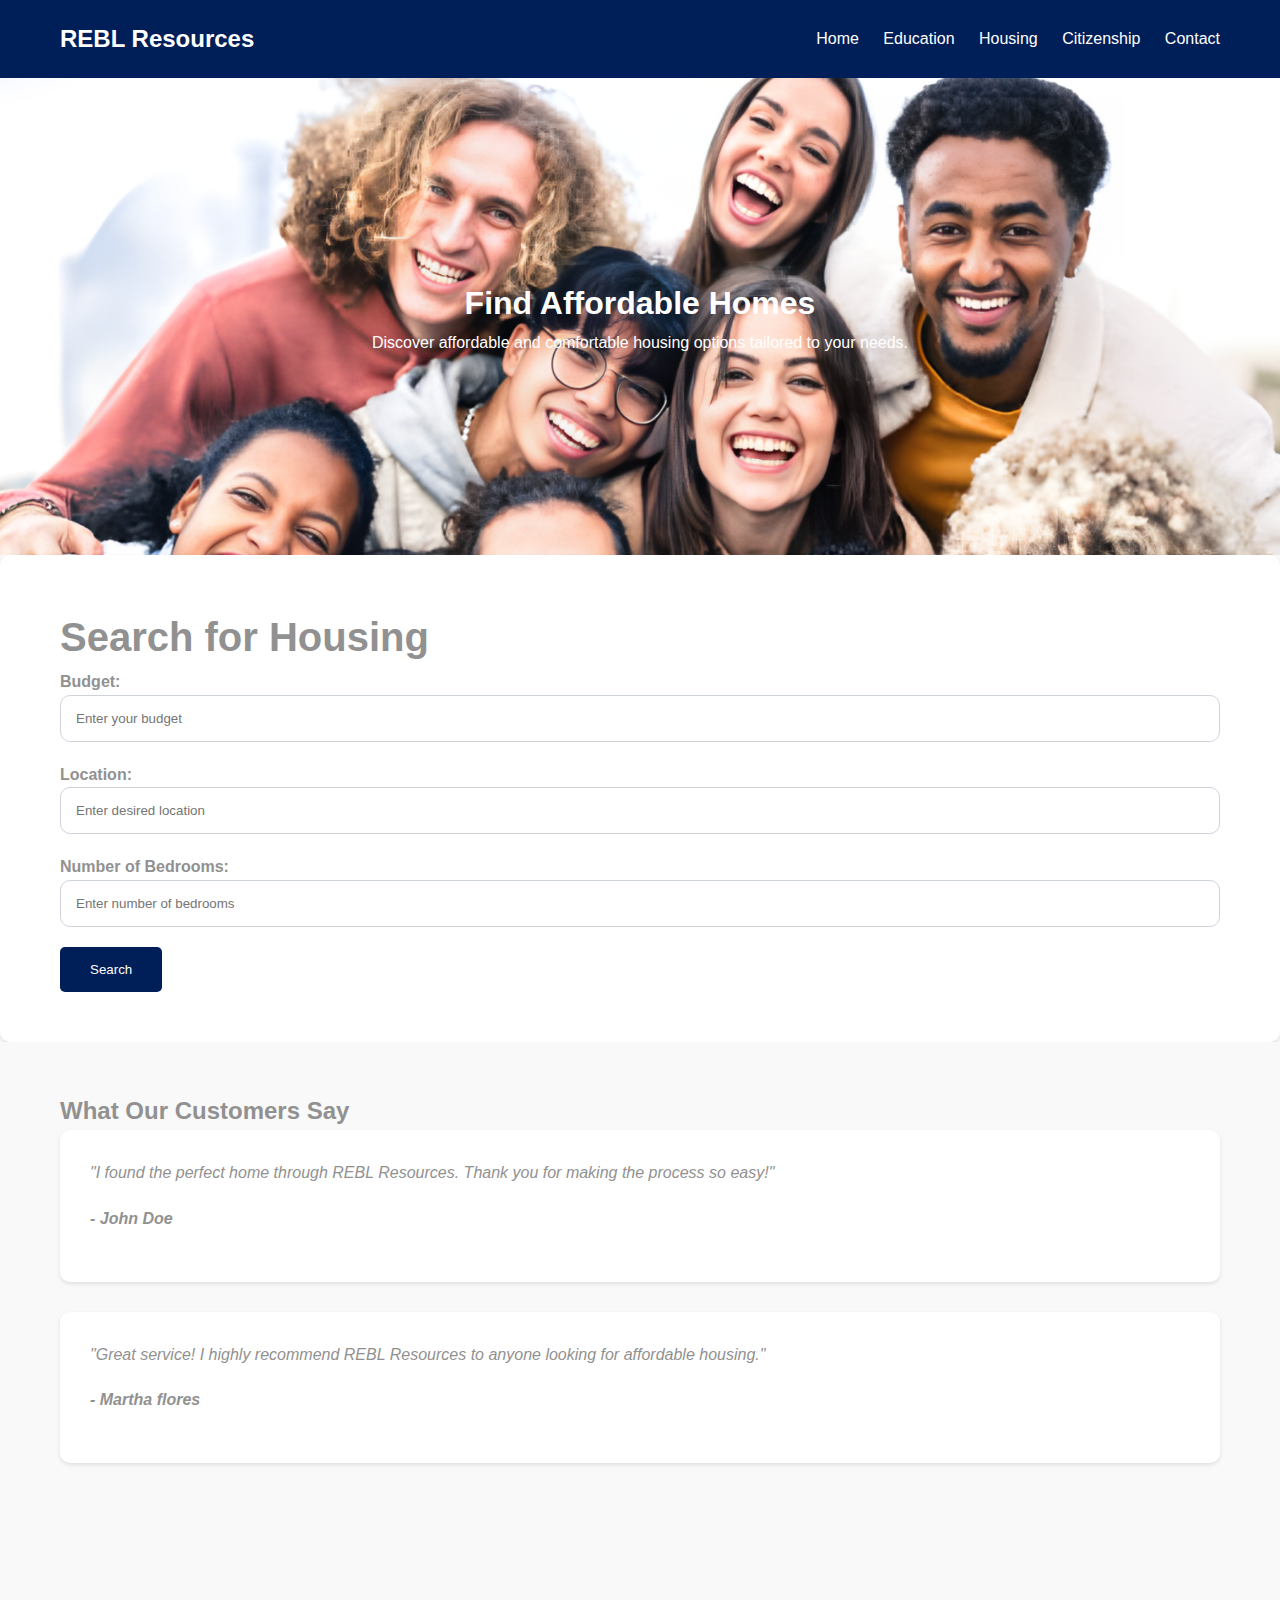
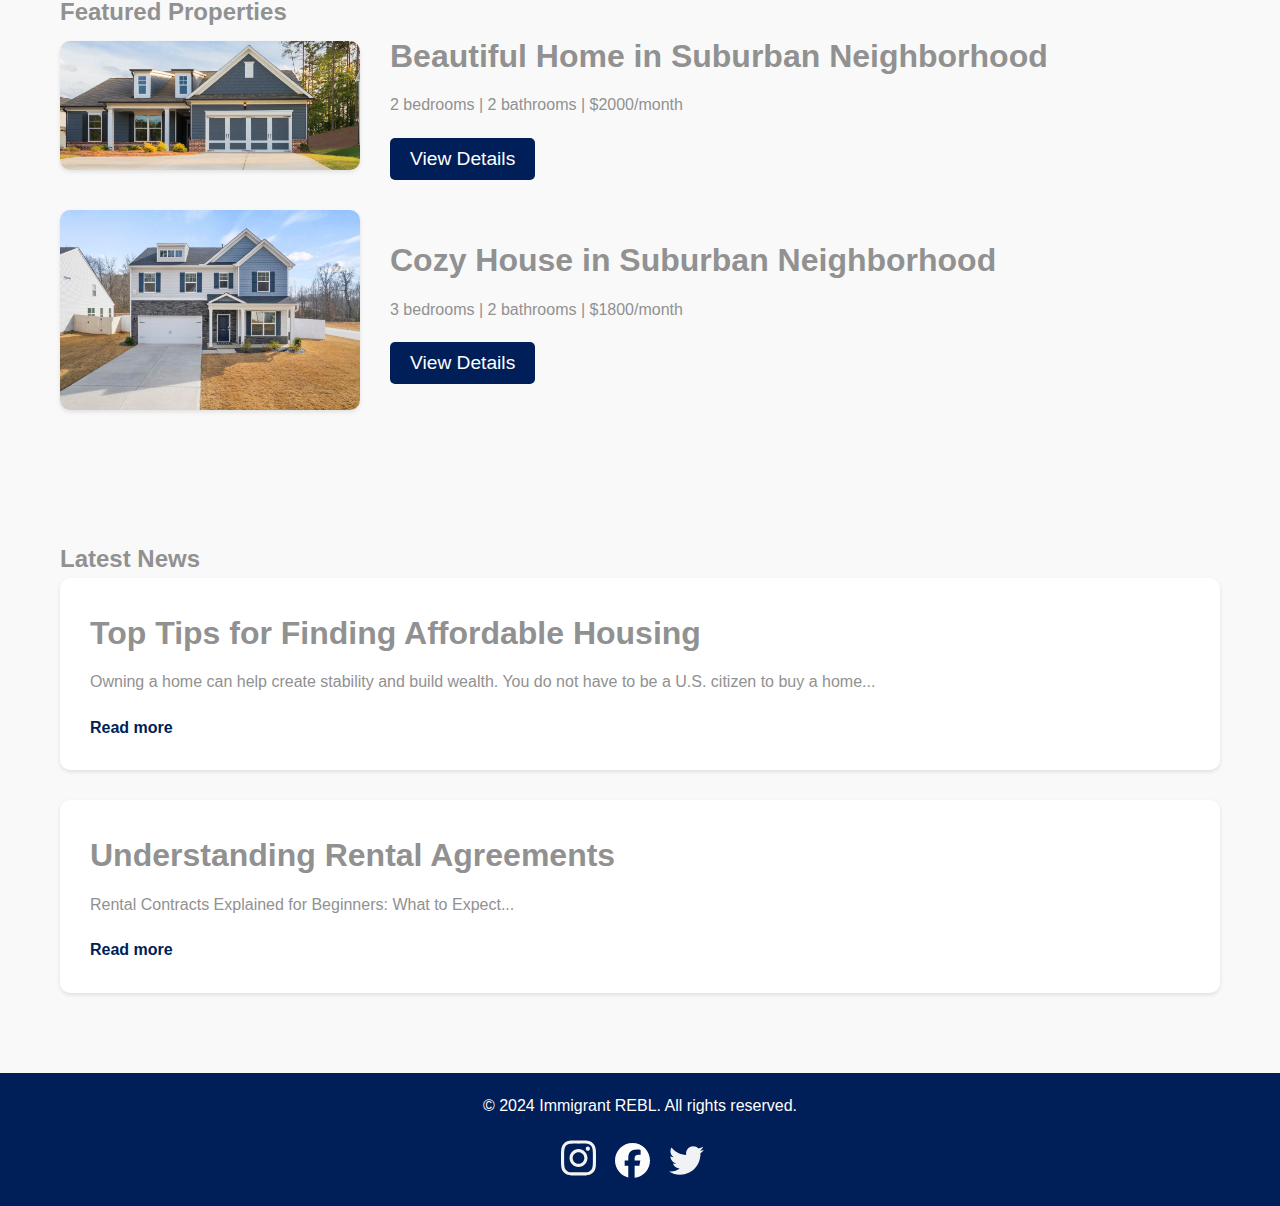
==== housing.html @ dccfe037 "Push page to repo" ====
<!DOCTYPE html>
<html lang="en">
<head>
  <meta charset="UTF-8">
  <meta name="viewport" content="width=device-width, initial-scale=1.0">
  <title>LREB </title>
  <link rel="stylesheet" href="housing.css">
</head>
<body>
  <!--Nav Bar section -->
  <nav class="navbar">
    <div class="container">
      <h1 class="logo">REBL Resources</h1>
      <ul class="nav-links">
        <li><a href = ""  >Home</a></li>
         <li><a href = "" >Education</a></li>
         <li><a href = "housing.html" >Housing</a></li> 
         <li><a href = "" >Citizenship</a></li>
         <li><a href = "" >Contact</a></li>
      </ul>
    </div>
  </nav>
  <!--Nav Bar section End -->
  
  <!-- Hero section -->
  <header class="hero">
    <div class="container">
      <h1>Find Affordable Homes</h1>
      <p>Discover affordable and comfortable housing options tailored to your needs.</p>
    </div>
  </header>
  <!-- Hero section End -->
  
  <!--Created a form for user input -->
  <main>
    <section class="search-section">
      <div class="container">
        <h2>Search for Housing</h2>
        <form id="housingForm">
          <div class="form-group">
            <label for="budget">Budget:</label>
            <input type="number" id="budget" name="budget" placeholder="Enter your budget">
          </div>
          
          <div class="form-group">
            <label for="location">Location:</label>
            <input type="text" id="location" name="location" placeholder="Enter desired location">
          </div>
          
          <div class="form-group">
            <label for="bedrooms">Number of Bedrooms:</label>
            <input type="number" id="bedrooms" name="bedrooms" placeholder="Enter number of bedrooms">
          </div>
           <button type="submit">Search</button>
        </form>
      </div>
    </section>
    <!--End of form section -->
    
    <!--Results section JS-->
    <section id="housingResults" class="results">
    </section>
    <!--Results section JS End -->
    
    <!--Start of section for Testimonials-->
    <section class="testimonials">
      <div class="container">
        <h2>What Our Customers Say</h2>
        <div class="testimonial">
          <p>"I found the perfect home through REBL Resources. Thank you for making the process so easy!"</p>
          <p class="author">- John Doe</p>
        </div>
        <div class="testimonial">
          <p>"Great service! I highly recommend REBL Resources to anyone looking for affordable housing."</p>
          <p class="author">- Martha flores</p>
        </div>
      </div>
    </section>
    <!----End of Testimonials section -->
    
    <!--Start of section for Featured Properties-->
    <section class="featured-properties">
      <div class="container">
        <h2>Featured Properties</h2>
        <div class="property">
          <img src="house1.webp" alt="Property 1">
          <div class="property-details">
            <h3>Beautiful Home in Suburban Neighborhood</h3>
            <p>2 bedrooms | 2 bathrooms | $2000/month</p>
            <button>View Details</button>
          </div>
        </div>
        <div class="property">
          <img src="house2.jpeg" alt="Property 2">
          <div class="property-details">
            <h3>Cozy House in Suburban Neighborhood</h3>
            <p>3 bedrooms | 2 bathrooms | $1800/month</p>
            <button>View Details</button>
          </div>
        </div>
      </div>
    </section>
    <!--End of Featured Properties section -->
    
        <!--Star of section for Blog-->
    <section class="blog">
      <div class="container">
        <h2>Latest News</h2>
        <div class="blog-post">
          <h3>Top Tips for Finding Affordable Housing</h3>
          <p> Owning a home can help create stability and build wealth. You do not have to be a U.S. citizen to buy a home...</p>
          <a href="https://usahello.org/life-in-usa/daily-life/find-place-to-live/#:~:text=If%20you%20cannot%20afford%20a,also%20help%20you%20pay%20rent.">Read more</a>
        </div>
        <div class="blog-post">
          <h3>Understanding Rental Agreements</h3>
          <p>Rental Contracts Explained for Beginners: What to Expect...</p>
          <a href="https://housinganywhere.com/understanding-rental-agreements">Read more</a>
        </div>
      </div>
    </section>
            <!----End of Blog section -->
  </main>
  
  <!-- Footer -->
  <footer class="footer">
    <div class="container">
      <p>&copy; 2024 Immigrant REBL. All rights reserved.</p>
      <div class="social-icons">
        <a href="https://www.instagram.com/" target="_blank"><img src="instagram.svg" alt="Instagram"></a>
        <a href="https://www.facebook.com/" target="_blank"><img src="facebook.svg" alt="Facebook"></a>
        <a class = "twitter" href="https://twitter.com" target="_blank"><img src="twitter.svg" alt="Twitter"></a>
      </div>
    </div>
  </footer>

  <script src="script.js"></script>
</body>
</html>
---- housing.css ----
/* Reset CSS */
* {
    box-sizing: border-box;
    margin: 0;
    padding: 0;

  }

  /* */
  body {
    font-family: Arial, sans-serif;
    line-height: 1.6;
    background-color: #f9f9f9;
    color: #919191;
  }
  /*Center every sectiion with the container class */
   .container {
    max-width: 1200px;
    margin: 0 auto;
    padding: 0 20px;
  } 

  /* Navbar */
  .navbar {
    background-color: #001e57;
    color: #fff;
    padding: 20px 0;
  }

  .navbar .container {
    display: flex;
    justify-content: space-between;
    align-items: center;
  }

  .navbar .logo {
    font-size: 1.5rem;
  }

  .nav-links li {
    display: inline;
    margin-right: 20px;
  }

  .nav-links li:last-child {
    margin-right: 0;
  }

  .nav-links li a {
    color: #fff;
    text-decoration: none;
    transition: color 0.3s;
  }

  .nav-links li a:hover {
    color: #000000;
  }

  /* Hero */
  .hero {
    background: url('Screenshot\ 2024-04-20\ at\ 9.42.07\ AM.png') center/cover no-repeat;
    background-attachment: fixed;
    color: #fff;
    padding: 200px 0;
    text-align: center;
    /* background-size: contain; */
  }



  /* Search Section */
  .search-section {
    background-color: #ffffff;
    padding: 50px 0;
    border-radius: 10px;
    box-shadow: 0 2px 4px rgba(0, 0, 0, 0.1);
  }

  .search-section h2 {
    font-size: 2.5rem;
    /* margin-bottom: 30px; */
  }

  .form-group {
    margin-bottom: 20px;/*space between my forms*/
  }

  .form-group label {
    display: block;
    font-weight: bold;
  }

  input[type="number"],
  input[type="text"] {
    width: 100%;
    padding: 15px;
    border: 1px solid #ced4da;
    border-radius: 10px;
  } 

  button {
    padding: 15px 30px; 
    background-color: #001e57;
    color: #fff;
    border: none;
    border-radius: 5px;
    cursor: pointer;
    transition: background-color 0.3s;

  }

  button:hover {
    background-color: #000000;
  }

  /* Testimonials */
  .testimonials {
    background-color: #f9f9f9;
    padding: 50px 0;
  }

  .testimonial {
    background-color: #fff;
    padding: 30px;
    margin-bottom: 30px;
    border-radius: 10px;
    box-shadow: 0 2px 4px rgba(0, 0, 0, 0.1);
  }

  .testimonial p {
    font-style: italic;
    margin-bottom: 20px;
  }

  .testimonial .author {
    font-weight: bold;
  }

  /* Featured Properties */
  .featured-properties {
    padding: 50px 0;
  }

  .property {
    display: flex;
    align-items: center;
    margin-bottom: 30px;
  }

  .property img {
    width: 300px;
    border-radius: 10px;
    box-shadow: 0 2px 4px rgba(0, 0, 0, 0.1);
  }

  .property-details {
    flex-grow: 1;
    padding: 0 30px;
  }

  .property-details h3 {
    font-size: 2rem;
    margin-bottom: 10px;
  }

  .property-details p {
    margin-bottom: 20px;
  }

  .property-details button {
    background-color: #001e57;
    padding: 10px 20px;
    font-size: 1.2rem;
  }
  .property-details button:hover {
    background-color: #000000;
  }
  /* Blog */
  .blog {
    padding: 50px 0;
  }

  .blog-post {
    background-color: #fff;
    padding: 30px;
    margin-bottom: 30px;
    border-radius: 10px;
    box-shadow: 0 2px 4px rgba(0, 0, 0, 0.1);
  }

  .blog-post h3 {
    font-size: 2rem;
    margin-bottom: 10px;
  }

  .blog-post p {
    margin-bottom: 20px;
  }

  .blog-post a {
    color: #001e57;
    text-decoration: none;
    font-weight: bold;
    transition: color 0.3s;
  }

  .blog-post a:hover {
    color: #0056b3;
  }

  /* Footer */
  .footer {
    background-color:#001e57;
    color: #fff;
    text-align: center;
    padding: 20px 0;
  }

  .footer .social-icons {
    margin-top: 20px;
  }

  .footer .social-icons a {
    margin-right: 15px;
  }

  .footer .social-icons img {
    width: 35px;
    height: auto;
  }
  .results {
    text-align: center; /* Center-align the text inside the results container */
  }
  .results ul {
    list-style-type: none; /* list-style Removes default list styles */
    margin-top: 15px; /* Add margin to the top of the list */
  }



@media screen and (max-width: 576px) {

.navbar .container {
  padding: 0 10px; /* Adjust padding for smaller screens */
}

.nav-links li {
  display: block; /* Change nav links to display vertically */
  margin-bottom: 10px; /* Add some space between nav links */
}

.hero {
  padding: 100px 0; /* Reduce hero section padding for smaller screens */
}

.search-section {
  padding: 30px 15px; /* Adjust padding for smaller screens */
}

.property img {
  width: 100%; /* Make property images fill the container */
}

.property-details {
  padding: 0 15px; /* Adjust padding for smaller screens */
}

.footer .social-icons img {
  width: 25px; /* Reduce size of social media icons */
}
}

@media screen and (max-width: 576px) {

.property {
  flex-direction: column; /* Stack property image and details vertically */
}

.property img {
  width: 100%; /* Make property image fill the container */
  margin-bottom: 15px; /* Add space between image and details */
}

.property-details {
  padding: 0; /* Remove padding */
}
}
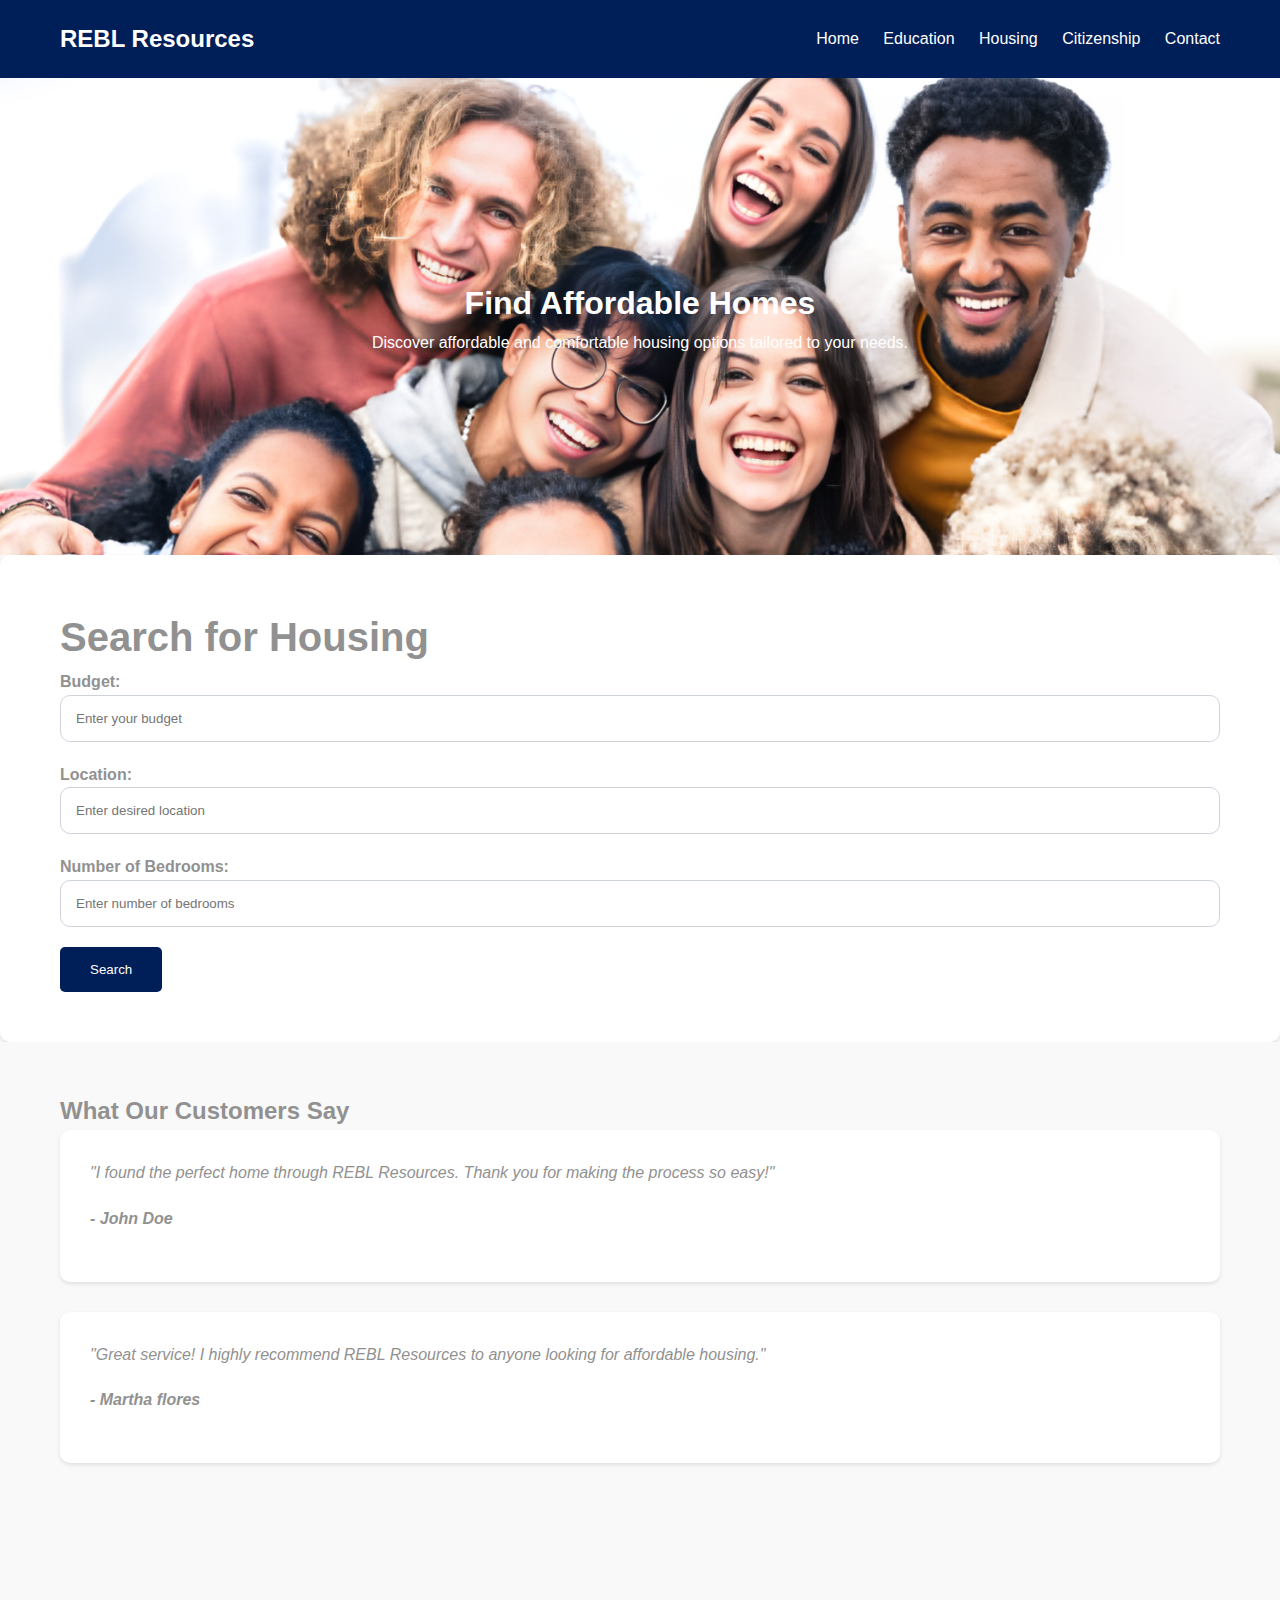
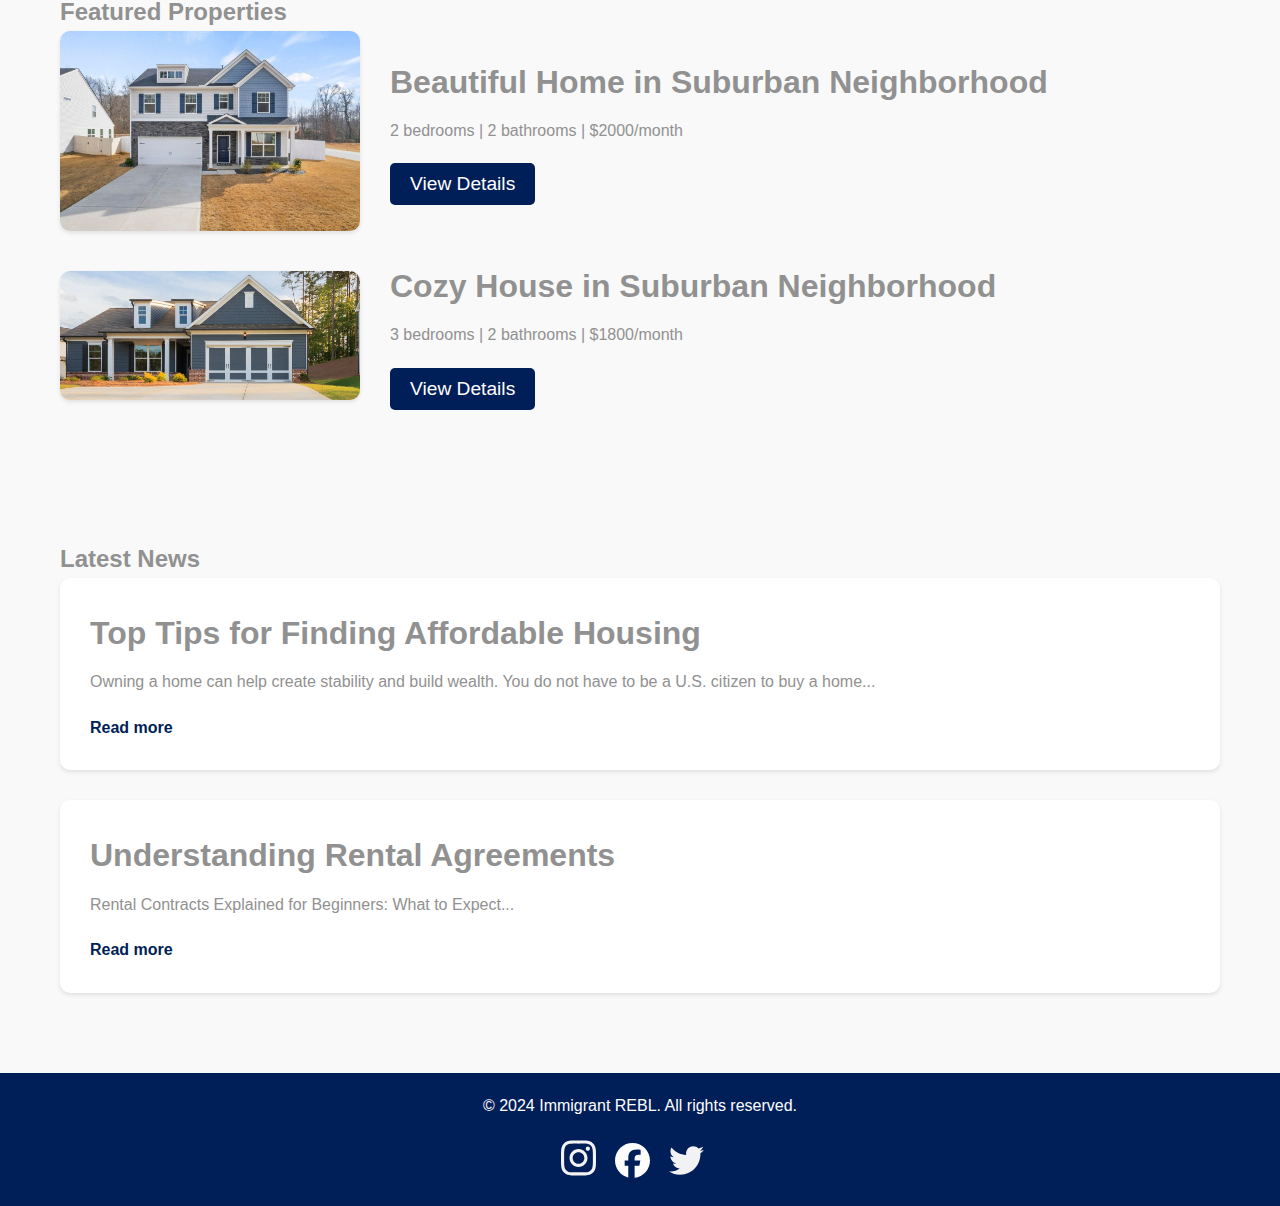
==== commit e3728389: "Beni push 3" ====
--- a/housing.html
+++ b/housing.html
@@ -83,7 +83,7 @@
       <div class="container">
         <h2>Featured Properties</h2>
         <div class="property">
-          <img src="house1.webp" alt="Property 1">
+          <img src="house.jpeg" alt="Property 1">
           <div class="property-details">
             <h3>Beautiful Home in Suburban Neighborhood</h3>
             <p>2 bedrooms | 2 bathrooms | $2000/month</p>
@@ -91,7 +91,7 @@
           </div>
         </div>
         <div class="property">
-          <img src="house2.jpeg" alt="Property 2">
+          <img src="house2.webp" alt="Property 2">
           <div class="property-details">
             <h3>Cozy House in Suburban Neighborhood</h3>
             <p>3 bedrooms | 2 bathrooms | $1800/month</p>
--- a/housing.css
+++ b/housing.css
@@ -60,7 +60,7 @@
   .hero {
     background: url('Screenshot\ 2024-04-20\ at\ 9.42.07\ AM.png') center/cover no-repeat;
     background-attachment: fixed;
-    color: #fff;
+    color: #ffffff;
     padding: 200px 0;
     text-align: center;
     /* background-size: contain; */
@@ -280,7 +280,7 @@
   width: 100%; /* Make property image fill the container */
   margin-bottom: 15px; /* Add space between image and details */
 }
-
+/* details for css */
 .property-details {
   padding: 0; /* Remove padding */
 }
